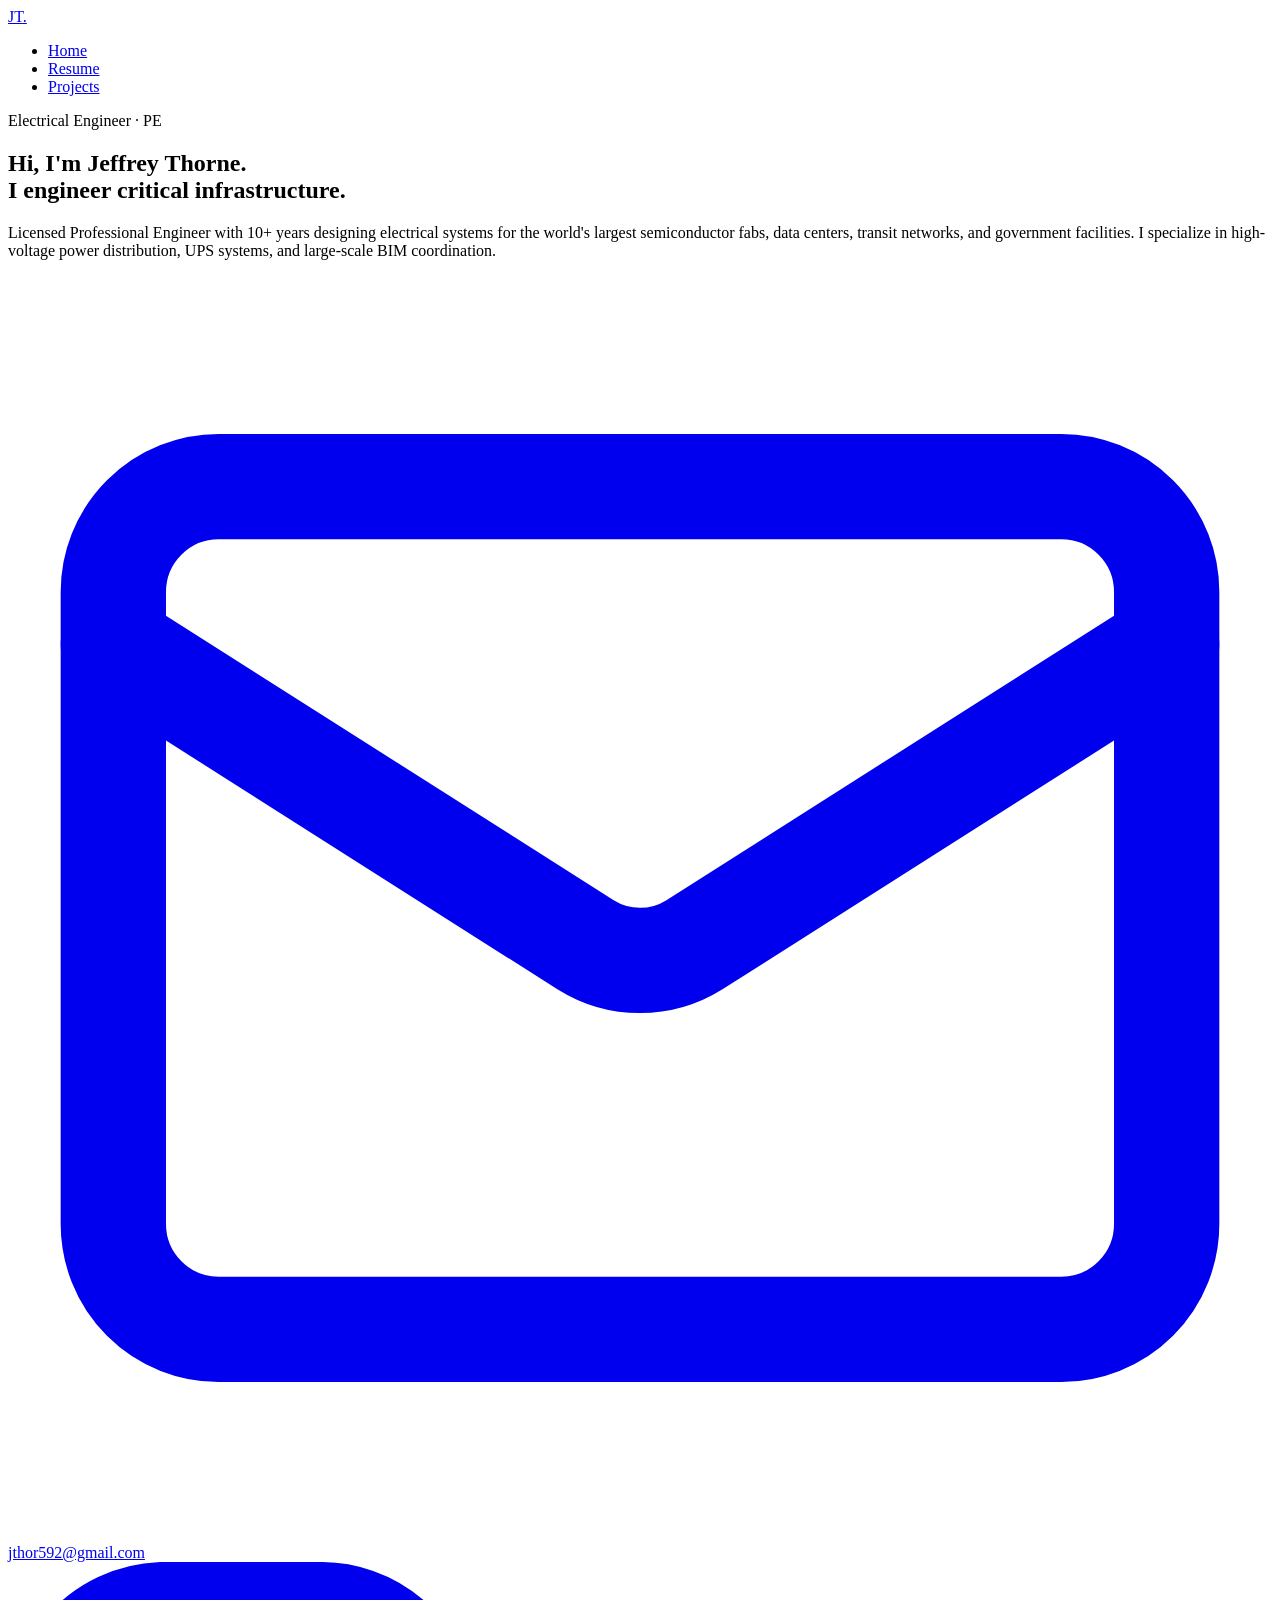
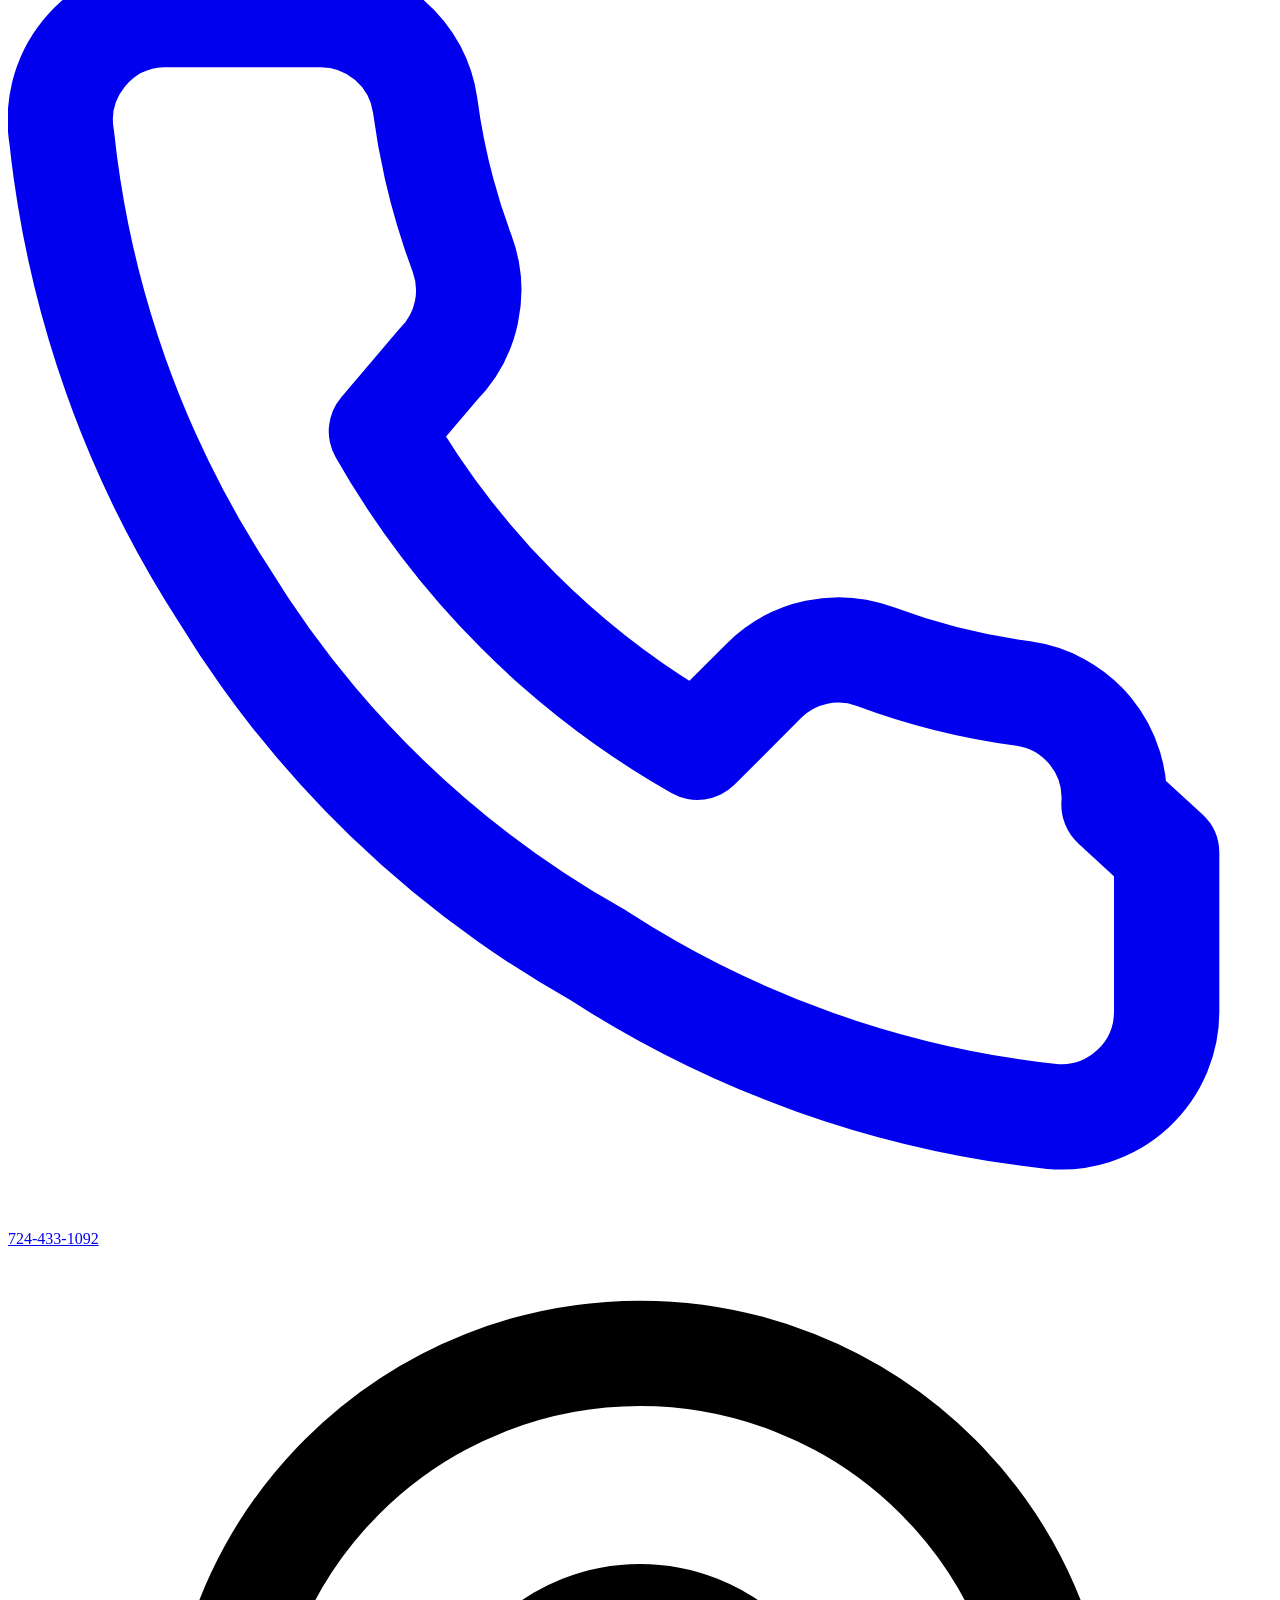
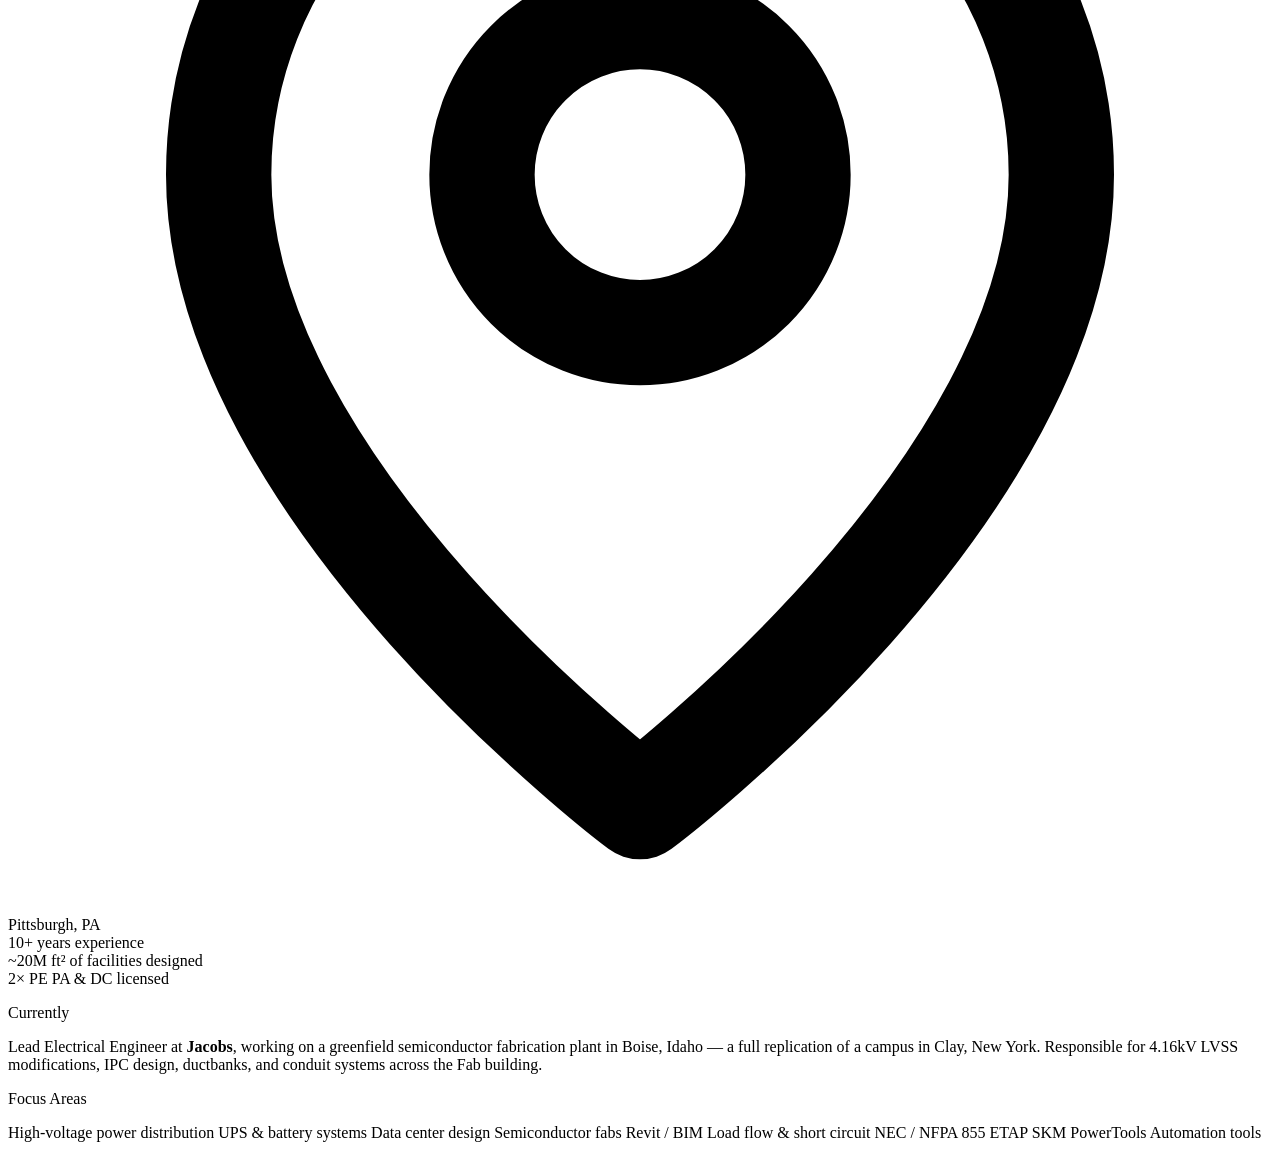
==== index.html @ e5b1ecc5 "Add files via upload" ====
<!DOCTYPE html>
<html lang="en">
<head>
  <meta charset="UTF-8" />
  <meta name="viewport" content="width=device-width, initial-scale=1.0" />
  <title>Jeffrey Thorne, PE</title>
  <meta name="description" content="Electrical engineer specializing in semiconductor fabrication plants, data centers, and large-scale power distribution." />
  <link rel="stylesheet" href="css/style.css" />
</head>
<body>


  <!-- ===================== NAV =====================
       To add a page: duplicate a <li>, update href and text.
       Add "active" class to the link that matches this page.
  ===================================================== -->
  <nav class="nav">
    <div class="nav__inner">
      <a href="index.html" class="nav__logo">JT<span>.</span></a>
      <ul class="nav__links">
        <li><a href="index.html" class="active">Home</a></li>
        <li><a href="resume.html">Resume</a></li>
        <li><a href="projects.html">Projects</a></li>
      </ul>
    </div>
  </nav>


  <!-- ===================== MAIN ===================== -->
  <main class="container">


    <!-- HERO -->
    <section class="hero section">

      <p class="hero__greeting">Electrical Engineer &middot; PE</p>

      <h1 class="hero__title">
        Hi, I'm <span class="accent">Jeffrey Thorne</span>.<br>
        I engineer critical infrastructure.
      </h1>

      <p class="hero__bio">
        Licensed Professional Engineer with 10+ years designing electrical systems
        for the world's largest semiconductor fabs, data centers, transit networks,
        and government facilities. I specialize in high-voltage power distribution,
        UPS systems, and large-scale BIM coordination.
      </p>

      <!-- Contact chips — add/remove chips as needed -->
      <div class="hero__contact">

        <a class="chip" href="mailto:jthor592@gmail.com">
          <!-- Email icon -->
          <svg class="chip__icon" viewBox="0 0 24 24" fill="none" stroke="currentColor" stroke-width="2" stroke-linecap="round" stroke-linejoin="round">
            <rect x="2" y="4" width="20" height="16" rx="2"/>
            <path d="m22 7-8.97 5.7a1.94 1.94 0 0 1-2.06 0L2 7"/>
          </svg>
          jthor592@gmail.com
        </a>

        <a class="chip" href="tel:7244331092">
          <!-- Phone icon -->
          <svg class="chip__icon" viewBox="0 0 24 24" fill="none" stroke="currentColor" stroke-width="2" stroke-linecap="round" stroke-linejoin="round">
            <path d="M22 16.92v3a2 2 0 0 1-2.18 2 19.79 19.79 0 0 1-8.63-3.07A19.5 19.5 0 0 1 4.09 12a19.79 19.79 0 0 1-3.07-8.67A2 2 0 0 1 2.92 1h3a2 2 0 0 1 2 1.72c.127.96.361 1.903.7 2.81a2 2 0 0 1-.45 2.11L7.09 8.91a16 16 0 0 0 6 6l1.27-1.27a2 2 0 0 1 2.11-.45c.907.339 1.85.573 2.81.7A2 2 0 0 1 21 16z"/>
          </svg>
          724-433-1092
        </a>

        <span class="chip">
          <!-- Location icon -->
          <svg class="chip__icon" viewBox="0 0 24 24" fill="none" stroke="currentColor" stroke-width="2" stroke-linecap="round" stroke-linejoin="round">
            <path d="M20 10c0 6-8 12-8 12s-8-6-8-12a8 8 0 0 1 16 0Z"/>
            <circle cx="12" cy="10" r="3"/>
          </svg>
          Pittsburgh, PA
        </span>

      </div>
    </section>


    <!-- STATS -->
    <!-- To add/remove a stat: duplicate or delete a .stat block.
         The grid auto-sizes to however many .stat items exist. -->
    <div class="stat-row">

      <div class="stat">
        <span class="stat__number">10+</span>
        <span class="stat__label">years experience</span>
      </div>

      <div class="stat">
        <span class="stat__number">~20M ft²</span>
        <span class="stat__label">of facilities designed</span>
      </div>

      <div class="stat">
        <span class="stat__number">2&times; PE</span>
        <span class="stat__label">PA &amp; DC licensed</span>
      </div>

    </div>


    <!-- CURRENTLY -->
    <section class="section">
      <p class="eyebrow">Currently</p>
      <p class="currently">
        Lead Electrical Engineer at <strong>Jacobs</strong>, working on a greenfield
        semiconductor fabrication plant in Boise, Idaho — a full replication of a campus
        in Clay, New York. Responsible for 4.16kV LVSS modifications, IPC design,
        ductbanks, and conduit systems across the Fab building.
      </p>
    </section>


    <!-- FOCUS AREAS -->
    <!-- To add a skill: duplicate a <span class="tag"> line. -->
    <section class="section">
      <p class="eyebrow">Focus Areas</p>

      <div class="tag-group">
        <span class="tag">High-voltage power distribution</span>
        <span class="tag">UPS &amp; battery systems</span>
        <span class="tag">Data center design</span>
        <span class="tag">Semiconductor fabs</span>
        <span class="tag">Revit / BIM</span>
        <span class="tag">Load flow &amp; short circuit</span>
        <span class="tag">NEC / NFPA 855</span>
        <span class="tag">ETAP</span>
        <span class="tag">SKM PowerTools</span>
        <span class="tag">Automation tools</span>
      </div>
    </section>


  </main>


</body>
</html>
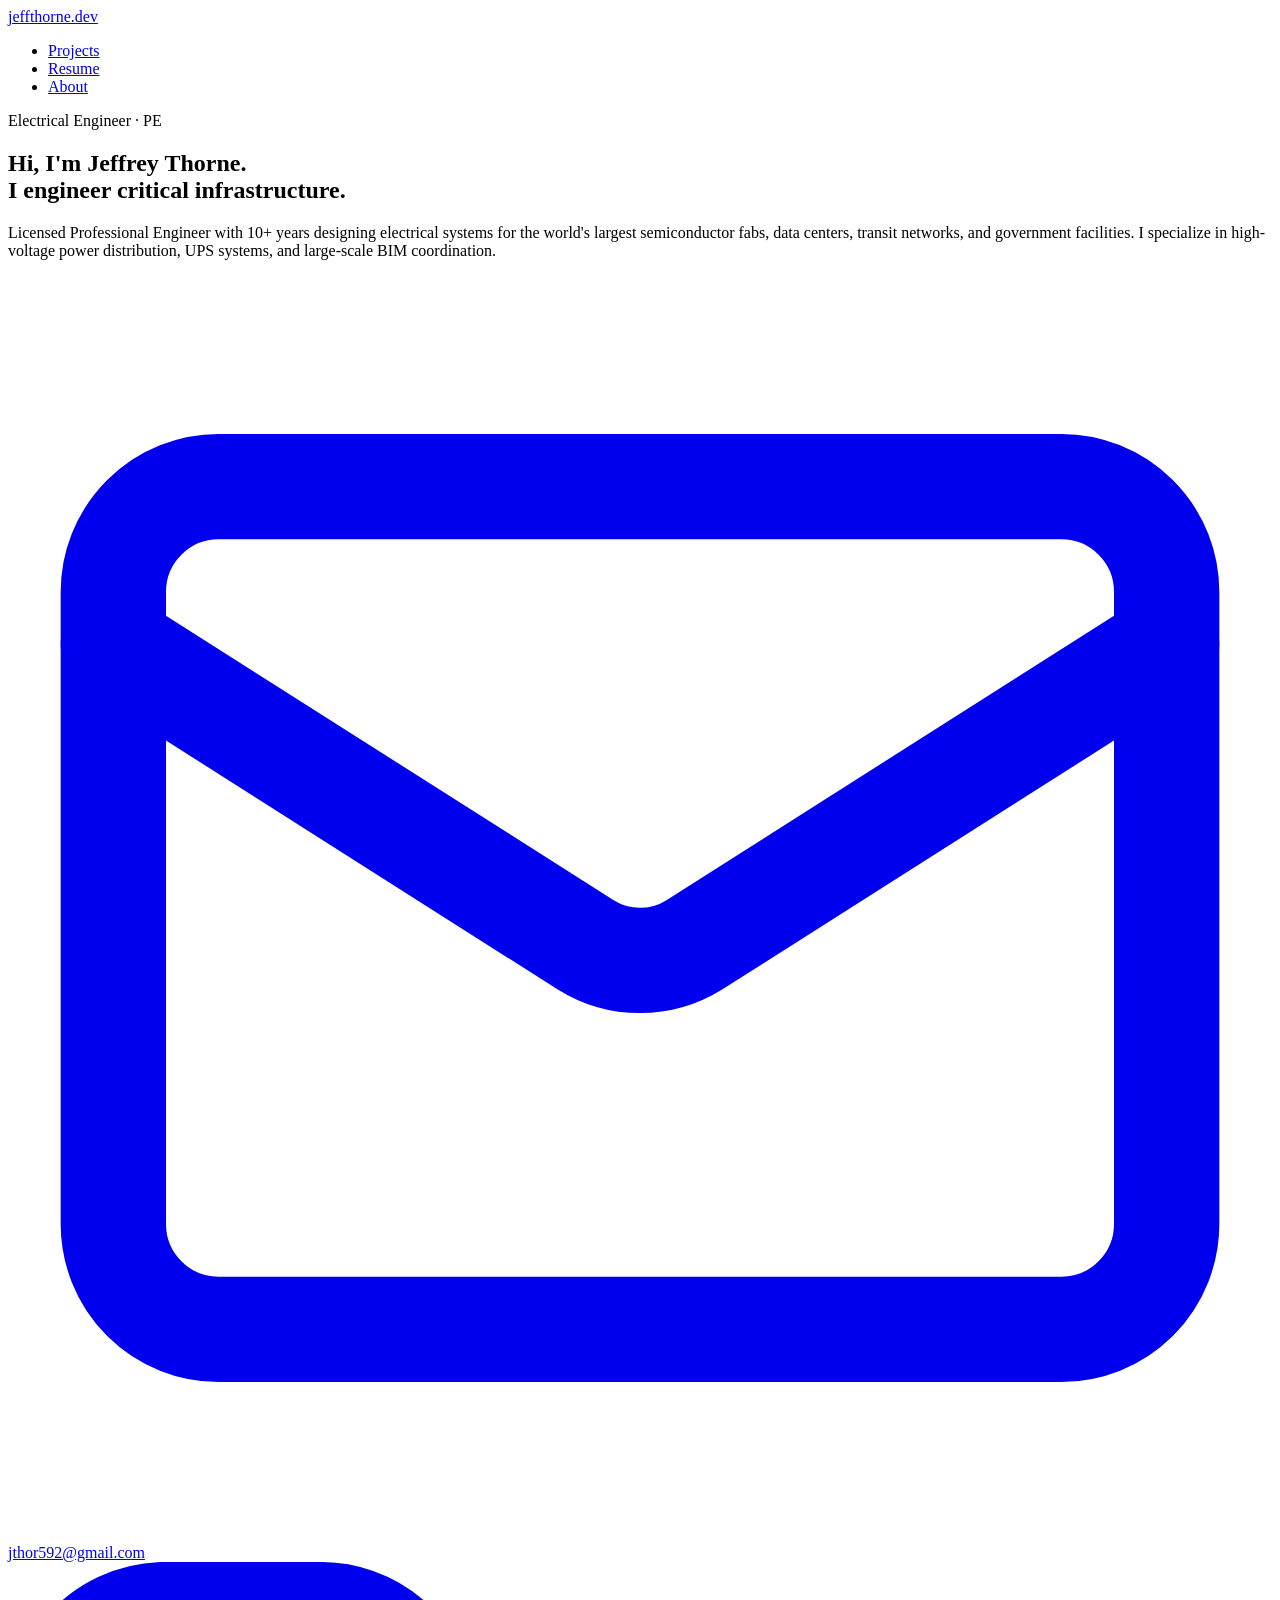
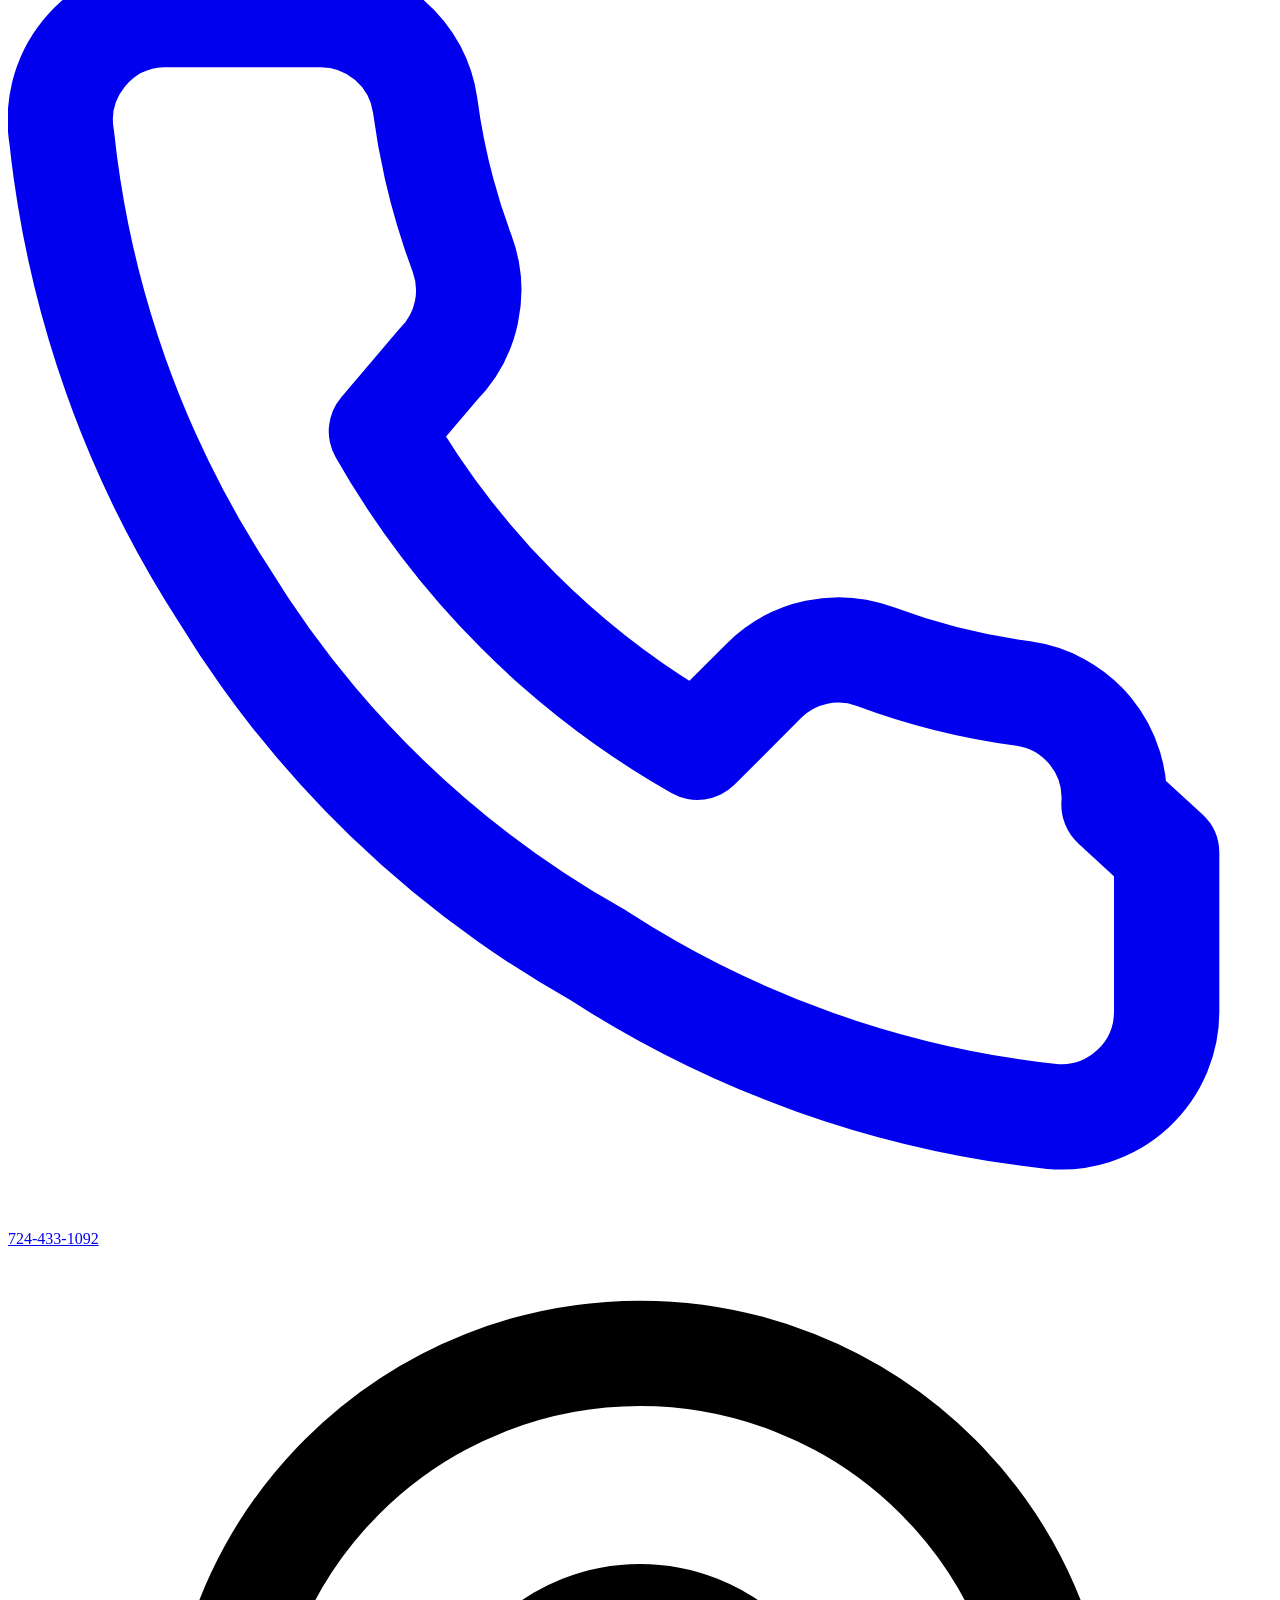
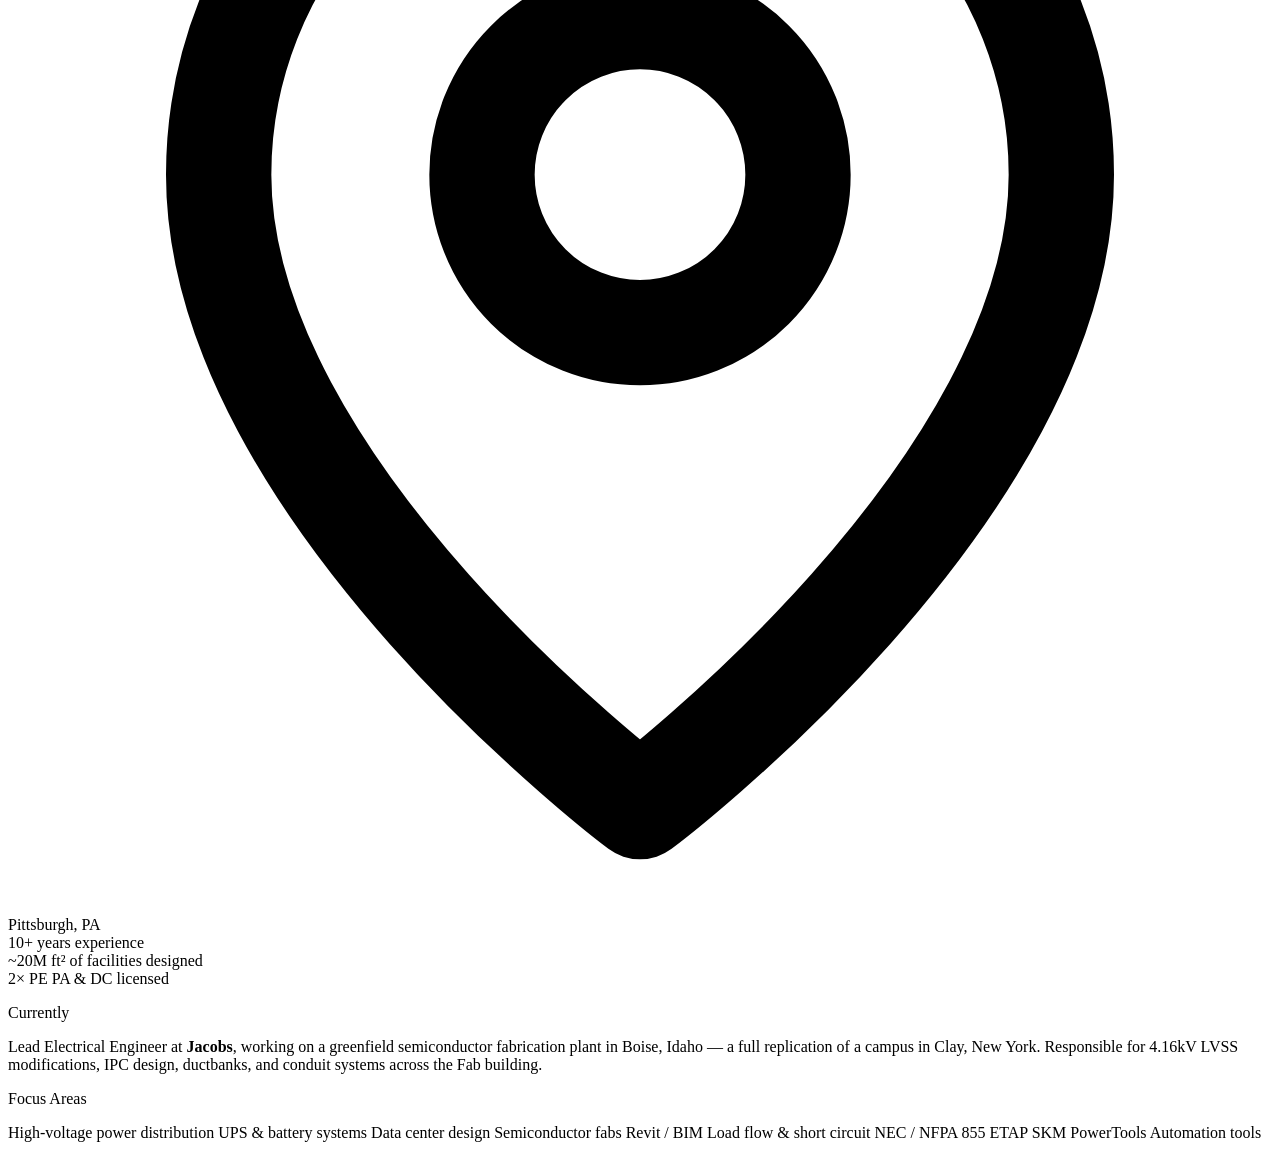
==== commit c5437e44: "Add files via upload" ====
--- a/index.html
+++ b/index.html
@@ -11,16 +11,18 @@
 
 
   <!-- ===================== NAV =====================
+       Left:  jeffthorne.dev links back to home.
+       Right: page links in order — Projects, Resume, About.
+       Add "active" class to the link matching this page.
        To add a page: duplicate a <li>, update href and text.
-       Add "active" class to the link that matches this page.
   ===================================================== -->
   <nav class="nav">
     <div class="nav__inner">
-      <a href="index.html" class="nav__logo">JT<span>.</span></a>
+      <a href="index.html" class="nav__brand">jeffthorne.dev</a>
       <ul class="nav__links">
-        <li><a href="index.html" class="active">Home</a></li>
+        <li><a href="projects.html">Projects</a></li>
         <li><a href="resume.html">Resume</a></li>
-        <li><a href="projects.html">Projects</a></li>
+        <li><a href="about.html">About</a></li>
       </ul>
     </div>
   </nav>
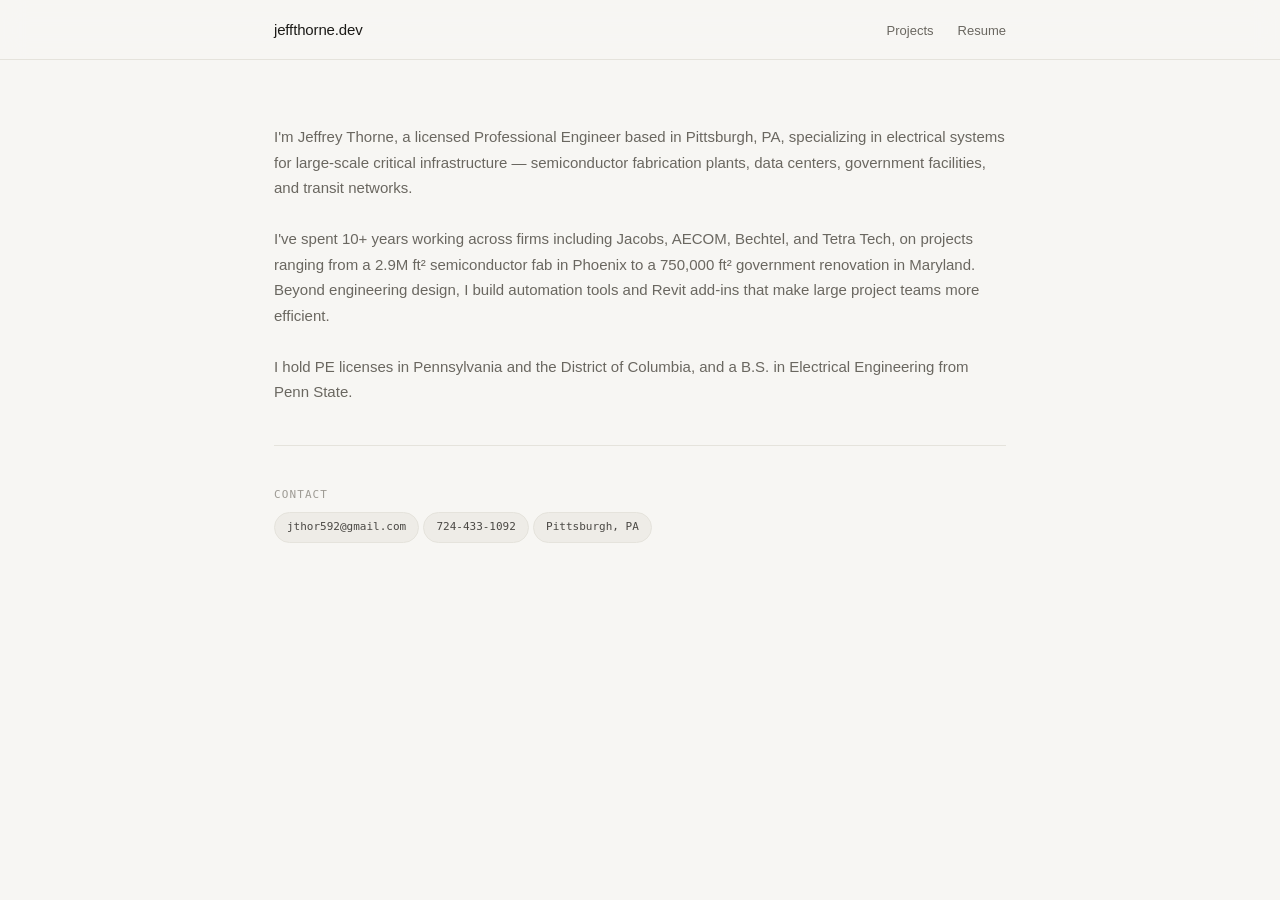
==== commit 3c2c2ceb: "Add files via upload" ====
--- a/index.html
+++ b/index.html
@@ -4,16 +4,15 @@
   <meta charset="UTF-8" />
   <meta name="viewport" content="width=device-width, initial-scale=1.0" />
   <title>Jeffrey Thorne, PE</title>
-  <meta name="description" content="Electrical engineer specializing in semiconductor fabrication plants, data centers, and large-scale power distribution." />
+  <meta name="description" content="Licensed Professional Engineer based in Pittsburgh, PA, specializing in electrical systems for large-scale critical infrastructure." />
   <link rel="stylesheet" href="css/style.css" />
 </head>
 <body>
 
 
   <!-- ===================== NAV =====================
-       Left:  jeffthorne.dev links back to home.
-       Right: page links in order — Projects, Resume, About.
-       Add "active" class to the link matching this page.
+       jeffthorne.dev on the left links back to this page.
+       Right: Projects, Resume. No "About" — this page IS the about.
        To add a page: duplicate a <li>, update href and text.
   ===================================================== -->
   <nav class="nav">
@@ -22,7 +21,6 @@
       <ul class="nav__links">
         <li><a href="projects.html">Projects</a></li>
         <li><a href="resume.html">Resume</a></li>
-        <li><a href="about.html">About</a></li>
       </ul>
     </div>
   </nav>
@@ -32,107 +30,42 @@
   <main class="container">
 
 
-    <!-- HERO -->
-    <section class="hero section">
-
-      <p class="hero__greeting">Electrical Engineer &middot; PE</p>
-
-      <h1 class="hero__title">
-        Hi, I'm <span class="accent">Jeffrey Thorne</span>.<br>
-        I engineer critical infrastructure.
-      </h1>
-
-      <p class="hero__bio">
-        Licensed Professional Engineer with 10+ years designing electrical systems
-        for the world's largest semiconductor fabs, data centers, transit networks,
-        and government facilities. I specialize in high-voltage power distribution,
-        UPS systems, and large-scale BIM coordination.
+    <!-- INTRO -->
+    <!-- "Jeffrey Thorne" renders in accent blue via the .accent span -->
+    <section class="section">
+      <p class="currently">
+        I'm <span class="accent">Jeffrey Thorne</span>, a licensed Professional Engineer
+        based in Pittsburgh, PA, specializing in electrical systems for large-scale critical
+        infrastructure — semiconductor fabrication plants, data centers, government facilities,
+        and transit networks.
       </p>
 
-      <!-- Contact chips — add/remove chips as needed -->
-      <div class="hero__contact">
+      <br />
 
-        <a class="chip" href="mailto:jthor592@gmail.com">
-          <!-- Email icon -->
-          <svg class="chip__icon" viewBox="0 0 24 24" fill="none" stroke="currentColor" stroke-width="2" stroke-linecap="round" stroke-linejoin="round">
-            <rect x="2" y="4" width="20" height="16" rx="2"/>
-            <path d="m22 7-8.97 5.7a1.94 1.94 0 0 1-2.06 0L2 7"/>
-          </svg>
-          jthor592@gmail.com
-        </a>
+      <p class="currently">
+        I've spent 10+ years working across firms including Jacobs, AECOM, Bechtel, and Tetra Tech,
+        on projects ranging from a 2.9M ft² semiconductor fab in Phoenix to a 750,000 ft²
+        government renovation in Maryland. Beyond engineering design, I build automation tools
+        and Revit add-ins that make large project teams more efficient.
+      </p>
 
-        <a class="chip" href="tel:7244331092">
-          <!-- Phone icon -->
-          <svg class="chip__icon" viewBox="0 0 24 24" fill="none" stroke="currentColor" stroke-width="2" stroke-linecap="round" stroke-linejoin="round">
-            <path d="M22 16.92v3a2 2 0 0 1-2.18 2 19.79 19.79 0 0 1-8.63-3.07A19.5 19.5 0 0 1 4.09 12a19.79 19.79 0 0 1-3.07-8.67A2 2 0 0 1 2.92 1h3a2 2 0 0 1 2 1.72c.127.96.361 1.903.7 2.81a2 2 0 0 1-.45 2.11L7.09 8.91a16 16 0 0 0 6 6l1.27-1.27a2 2 0 0 1 2.11-.45c.907.339 1.85.573 2.81.7A2 2 0 0 1 21 16z"/>
-          </svg>
-          724-433-1092
-        </a>
+      <br />
 
-        <span class="chip">
-          <!-- Location icon -->
-          <svg class="chip__icon" viewBox="0 0 24 24" fill="none" stroke="currentColor" stroke-width="2" stroke-linecap="round" stroke-linejoin="round">
-            <path d="M20 10c0 6-8 12-8 12s-8-6-8-12a8 8 0 0 1 16 0Z"/>
-            <circle cx="12" cy="10" r="3"/>
-          </svg>
-          Pittsburgh, PA
-        </span>
-
-      </div>
-    </section>
-
-
-    <!-- STATS -->
-    <!-- To add/remove a stat: duplicate or delete a .stat block.
-         The grid auto-sizes to however many .stat items exist. -->
-    <div class="stat-row">
-
-      <div class="stat">
-        <span class="stat__number">10+</span>
-        <span class="stat__label">years experience</span>
-      </div>
-
-      <div class="stat">
-        <span class="stat__number">~20M ft²</span>
-        <span class="stat__label">of facilities designed</span>
-      </div>
-
-      <div class="stat">
-        <span class="stat__number">2&times; PE</span>
-        <span class="stat__label">PA &amp; DC licensed</span>
-      </div>
-
-    </div>
-
-
-    <!-- CURRENTLY -->
-    <section class="section">
-      <p class="eyebrow">Currently</p>
       <p class="currently">
-        Lead Electrical Engineer at <strong>Jacobs</strong>, working on a greenfield
-        semiconductor fabrication plant in Boise, Idaho — a full replication of a campus
-        in Clay, New York. Responsible for 4.16kV LVSS modifications, IPC design,
-        ductbanks, and conduit systems across the Fab building.
+        I hold PE licenses in Pennsylvania and the District of Columbia, and a B.S. in Electrical
+        Engineering from Penn State.
       </p>
     </section>
 
 
-    <!-- FOCUS AREAS -->
-    <!-- To add a skill: duplicate a <span class="tag"> line. -->
+    <!-- CONTACT -->
+    <!-- To add/remove a chip: duplicate or delete a line -->
     <section class="section">
-      <p class="eyebrow">Focus Areas</p>
-
-      <div class="tag-group">
-        <span class="tag">High-voltage power distribution</span>
-        <span class="tag">UPS &amp; battery systems</span>
-        <span class="tag">Data center design</span>
-        <span class="tag">Semiconductor fabs</span>
-        <span class="tag">Revit / BIM</span>
-        <span class="tag">Load flow &amp; short circuit</span>
-        <span class="tag">NEC / NFPA 855</span>
-        <span class="tag">ETAP</span>
-        <span class="tag">SKM PowerTools</span>
-        <span class="tag">Automation tools</span>
+      <p class="eyebrow">Contact</p>
+      <div class="chip-group">
+        <a class="chip" href="mailto:jthor592@gmail.com">jthor592@gmail.com</a>
+        <a class="chip" href="tel:7244331092">724-433-1092</a>
+        <span class="chip">Pittsburgh, PA</span>
       </div>
     </section>
 
--- a/css/style.css
+++ b/css/style.css
@@ -0,0 +1,635 @@
+/* ============================================================
+   JEFFREY THORNE — Personal Site Stylesheet
+   Last updated: 2026
+   
+   TABLE OF CONTENTS
+   1. Fonts & Reset
+   2. Design Tokens (colors, spacing, type scale)
+   3. Base Elements
+   4. Navigation
+   5. Page Layout & Container
+   6. Typography Utilities
+   7. Components — Tags & Chips
+   8. Components — Cards
+   9. Components — Timeline (Resume)
+   10. Components — Credentials
+   11. Page — Home
+   12. Page — Resume
+   13. Page — Projects
+   14. Responsive (mobile)
+   ============================================================ */
+
+
+/* ============================================================
+   1. FONTS & RESET
+   ============================================================ */
+
+@import url('https://fonts.googleapis.com/css2?family=Inter:wght@400;500;600&family=DM+Mono:wght@400;500&display=swap');
+
+*,
+*::before,
+*::after {
+  box-sizing: border-box;
+  margin: 0;
+  padding: 0;
+}
+
+html {
+  scroll-behavior: smooth;
+}
+
+
+/* ============================================================
+   2. DESIGN TOKENS
+   Change these to restyle the whole site.
+   ============================================================ */
+
+:root {
+  /* Colors */
+  --color-bg:           #f7f6f3;
+  --color-surface:      #ffffff;
+  --color-border:       #e5e3dc;
+  --color-border-strong:#c9c6bc;
+  --color-text:         #1c1b18;
+  --color-muted:        #6a6760;
+  --color-hint:         #9e9b94;
+  --color-accent:       #1a4f7a;
+  --color-accent-hover: #2d6da3;
+  --color-tag-bg:       #eeece7;
+  --color-tag-text:     #4a4844;
+
+  /* Typography */
+  --font-sans:  'Inter', sans-serif;
+  --font-mono:  'DM Mono', monospace;
+
+  /* Type scale */
+  --text-xs:   11px;
+  --text-sm:   13px;
+  --text-base: 15px;
+  --text-md:   17px;
+  --text-lg:   22px;
+  --text-xl:   28px;
+  --text-2xl:  36px;
+
+  /* Spacing */
+  --space-xs:  0.5rem;
+  --space-sm:  1rem;
+  --space-md:  1.5rem;
+  --space-lg:  2.5rem;
+  --space-xl:  4rem;
+
+  /* Layout */
+  --nav-height: 60px;
+  --max-width:  780px;
+  --radius-sm:  6px;
+  --radius-md:  10px;
+}
+
+
+/* ============================================================
+   3. BASE ELEMENTS
+   ============================================================ */
+
+body {
+  font-family:              var(--font-sans);
+  font-size:                var(--text-base);
+  line-height:              1.7;
+  color:                    var(--color-text);
+  background:               var(--color-bg);
+  -webkit-font-smoothing:   antialiased;
+}
+
+a {
+  color:           var(--color-accent);
+  text-decoration: none;
+}
+
+a:hover {
+  text-decoration: underline;
+}
+
+ul {
+  list-style: none;
+}
+
+hr {
+  border:     none;
+  border-top: 1px solid var(--color-border);
+  margin:     var(--space-lg) 0;
+}
+
+
+/* ============================================================
+   4. NAVIGATION
+   Sticky top bar. Domain name left as plain text, links right.
+   Inspired by mashcreative.co.uk — no pills, no backgrounds,
+   just clean type with an underline on the active page.
+   ============================================================ */
+
+.nav {
+  position:        sticky;
+  top:             0;
+  z-index:         100;
+  height:          var(--nav-height);
+  background:      rgba(247, 246, 243, 0.92);
+  backdrop-filter: blur(12px);
+  border-bottom:   1px solid var(--color-border);
+}
+
+.nav__inner {
+  display:         flex;
+  align-items:     center;
+  justify-content: space-between;
+  max-width:       var(--max-width);
+  height:          100%;
+  margin:          0 auto;
+  padding:         0 var(--space-md);
+}
+
+/* Left side — full domain name as plain text */
+.nav__brand {
+  font-family:     var(--font-sans);
+  font-size:       var(--text-base);
+  font-weight:     500;
+  color:           var(--color-text);
+  text-decoration: none;
+  letter-spacing:  -0.01em;
+}
+
+.nav__brand:hover {
+  text-decoration: none;
+  color:           var(--color-text);
+}
+
+/* Right side — horizontal list of page links */
+.nav__links {
+  display:     flex;
+  flex-direction: row;
+  align-items: center;
+  gap:         var(--space-md);
+  list-style:  none;
+}
+
+.nav__links a {
+  font-family:     var(--font-sans);
+  font-size:       var(--text-sm);
+  font-weight:     400;
+  color:           var(--color-muted);
+  text-decoration: none;
+  transition:      color 0.15s;
+  white-space:     nowrap;
+}
+
+.nav__links a:hover {
+  color:           var(--color-text);
+  text-decoration: none;
+}
+
+/* Active page link gets a subtle underline, no background */
+.nav__links a.active {
+  color:                   var(--color-text);
+  text-decoration:         underline;
+  text-underline-offset:   4px;
+  text-decoration-thickness: 1px;
+}
+
+
+/* ============================================================
+   5. PAGE LAYOUT & CONTAINER
+   ============================================================ */
+
+.container {
+  max-width: var(--max-width);
+  margin:    0 auto;
+  padding:   var(--space-xl) var(--space-md) 6rem;
+}
+
+/* Section spacing within a page */
+.section {
+  margin-bottom: var(--space-lg);
+}
+
+.section + .section {
+  padding-top: var(--space-lg);
+  border-top:  1px solid var(--color-border);
+}
+
+
+/* ============================================================
+   6. TYPOGRAPHY UTILITIES
+   Reusable text styles used across all pages.
+   ============================================================ */
+
+/* Small uppercase label above headings */
+.eyebrow {
+  font-family:     var(--font-mono);
+  font-size:       var(--text-xs);
+  font-weight:     500;
+  color:           var(--color-hint);
+  letter-spacing:  0.1em;
+  text-transform:  uppercase;
+  margin-bottom:   0.5rem;
+}
+
+/* Main page title */
+.page-title {
+  font-size:      var(--text-xl);
+  font-weight:    600;
+  letter-spacing: -0.02em;
+  line-height:    1.25;
+  color:          var(--color-text);
+  margin-bottom:  0.75rem;
+}
+
+/* Subtitle under a page title */
+.page-subtitle {
+  font-size:  var(--text-base);
+  color:      var(--color-muted);
+  max-width:  520px;
+  line-height: 1.6;
+}
+
+/* Muted mono label — used for dates, locations, etc. */
+.mono-label {
+  font-family:    var(--font-mono);
+  font-size:      var(--text-xs);
+  color:          var(--color-hint);
+  letter-spacing: 0.04em;
+}
+
+
+/* ============================================================
+   7. COMPONENTS — TAGS & CHIPS
+   Small inline labels for skills, tools, codes, etc.
+   ============================================================ */
+
+.tag {
+  display:        inline-block;
+  font-family:    var(--font-mono);
+  font-size:      var(--text-xs);
+  color:          var(--color-tag-text);
+  background:     var(--color-tag-bg);
+  border:         1px solid var(--color-border);
+  padding:        3px 8px;
+  border-radius:  4px;
+}
+
+.tag-group {
+  display:    flex;
+  flex-wrap:  wrap;
+  gap:        6px;
+  margin-top: 0.75rem;
+}
+
+/* Pill-shaped contact chip — used on home page */
+.chip {
+  display:         inline-flex;
+  align-items:     center;
+  gap:             6px;
+  font-family:     var(--font-mono);
+  font-size:       var(--text-xs);
+  color:           var(--color-tag-text);
+  background:      var(--color-tag-bg);
+  border:          1px solid var(--color-border);
+  padding:         5px 12px;
+  border-radius:   99px;
+  text-decoration: none;
+  transition:      border-color 0.15s, color 0.15s;
+}
+
+.chip:hover {
+  border-color:    var(--color-border-strong);
+  color:           var(--color-text);
+  text-decoration: none;
+}
+
+.chip__icon {
+  width:  13px;
+  height: 13px;
+  flex-shrink: 0;
+}
+
+
+/* ============================================================
+   8. COMPONENTS — CARDS
+   Used on the Projects page and stat row on Home.
+   ============================================================ */
+
+/* Stat row — three equal columns with dividers */
+.stat-row {
+  display:          grid;
+  grid-template-columns: repeat(3, 1fr);
+  background:       var(--color-border);
+  border:           1px solid var(--color-border);
+  border-radius:    var(--radius-md);
+  overflow:         hidden;
+  gap:              1px;
+  margin-bottom:    var(--space-lg);
+}
+
+.stat {
+  background:  var(--color-surface);
+  padding:     1.25rem 1.5rem;
+  text-align:  center;
+}
+
+.stat__number {
+  display:     block;
+  font-family: var(--font-mono);
+  font-size:   var(--text-lg);
+  font-weight: 500;
+  color:       var(--color-accent);
+}
+
+.stat__label {
+  display:   block;
+  font-size: var(--text-xs);
+  color:     var(--color-hint);
+  margin-top: 3px;
+}
+
+/* Project card */
+.card {
+  background:    var(--color-surface);
+  border:        1px solid var(--color-border);
+  border-radius: var(--radius-md);
+  padding:       1.25rem 1.5rem;
+  transition:    border-color 0.2s;
+}
+
+.card:hover {
+  border-color: var(--color-border-strong);
+}
+
+.card__title {
+  font-size:     var(--text-base);
+  font-weight:   600;
+  color:         var(--color-text);
+  margin-bottom: 0.4rem;
+}
+
+.card__body {
+  font-size:   var(--text-sm);
+  color:       var(--color-muted);
+  line-height: 1.65;
+}
+
+.card-grid {
+  display: grid;
+  gap:     var(--space-sm);
+}
+
+
+/* ============================================================
+   9. COMPONENTS — TIMELINE (Resume experience entries)
+   Each .job contains one or more .role blocks.
+   ============================================================ */
+
+.job {
+  margin-bottom: var(--space-lg);
+}
+
+/* Company header row */
+.job__header {
+  display:       flex;
+  align-items:   baseline;
+  gap:           0.5rem;
+  margin-bottom: var(--space-sm);
+  flex-wrap:     wrap;
+}
+
+.job__company {
+  font-family: var(--font-mono);
+  font-size:   var(--text-sm);
+  font-weight: 500;
+  color:       var(--color-muted);
+}
+
+.job__location {
+  font-family: var(--font-mono);
+  font-size:   var(--text-xs);
+  color:       var(--color-hint);
+}
+
+.job__dates {
+  font-family: var(--font-mono);
+  font-size:   var(--text-xs);
+  color:       var(--color-hint);
+  margin-left: auto;
+}
+
+/* Individual role within a job */
+.role {
+  position:      relative;
+  padding-left:  1.25rem;
+  border-left:   2px solid var(--color-border);
+  margin-bottom: var(--space-md);
+}
+
+/* Dot on the timeline line */
+.role::before {
+  content:       '';
+  position:      absolute;
+  left:          -5px;
+  top:           9px;
+  width:         8px;
+  height:        8px;
+  border-radius: 50%;
+  background:    var(--color-surface);
+  border:        2px solid var(--color-border-strong);
+}
+
+.role__title {
+  font-size:     var(--text-base);
+  font-weight:   600;
+  color:         var(--color-text);
+  margin-bottom: 2px;
+}
+
+.role__dates {
+  font-family:    var(--font-mono);
+  font-size:      var(--text-xs);
+  color:          var(--color-hint);
+  letter-spacing: 0.04em;
+  margin-bottom:  0.6rem;
+}
+
+.role__bullets {
+  font-size:   var(--text-sm);
+  color:       var(--color-muted);
+  line-height: 1.65;
+}
+
+/* Custom bullet style */
+.role__bullets li {
+  position:      relative;
+  padding-left:  1rem;
+  margin-bottom: 0.3rem;
+}
+
+.role__bullets li::before {
+  content:   '—';
+  position:  absolute;
+  left:      0;
+  color:     var(--color-hint);
+  font-size: var(--text-xs);
+}
+
+
+/* ============================================================
+   10. COMPONENTS — CREDENTIALS
+   Used for education and license entries on Resume page.
+   ============================================================ */
+
+.credentials {
+  border-top: 1px solid var(--color-border);
+}
+
+.credential {
+  display:         flex;
+  justify-content: space-between;
+  align-items:     baseline;
+  gap:             1rem;
+  padding:         0.85rem 0;
+  border-bottom:   1px solid var(--color-border);
+}
+
+.credential__main {
+  font-size:   var(--text-sm);
+  font-weight: 500;
+  color:       var(--color-text);
+}
+
+.credential__sub {
+  font-size:  var(--text-sm);
+  color:      var(--color-muted);
+  margin-top: 2px;
+}
+
+.credential__date {
+  font-family: var(--font-mono);
+  font-size:   var(--text-xs);
+  color:       var(--color-hint);
+  white-space: nowrap;
+  flex-shrink: 0;
+}
+
+
+/* ============================================================
+   11. PAGE — HOME
+   Unique layout elements specific to index.html
+   ============================================================ */
+
+.hero {
+  margin-bottom: var(--space-lg);
+}
+
+.hero__greeting {
+  font-family:     var(--font-mono);
+  font-size:       var(--text-xs);
+  color:           var(--color-hint);
+  letter-spacing:  0.1em;
+  text-transform:  uppercase;
+  margin-bottom:   1.25rem;
+}
+
+.hero__title {
+  font-size:      var(--text-2xl);
+  font-weight:    600;
+  letter-spacing: -0.025em;
+  line-height:    1.2;
+  color:          var(--color-text);
+  margin-bottom:  1.25rem;
+}
+
+.hero__title .accent {
+  color: var(--color-accent);
+}
+
+.hero__bio {
+  font-size:     var(--text-md);
+  color:         var(--color-muted);
+  max-width:     540px;
+  line-height:   1.7;
+  margin-bottom: 1.75rem;
+}
+
+.hero__contact {
+  display:   flex;
+  flex-wrap: wrap;
+  gap:       var(--space-xs);
+}
+
+/* "Currently" blurb on home page */
+.currently {
+  font-size:   var(--text-base);
+  color:       var(--color-muted);
+  line-height: 1.7;
+}
+
+.currently strong {
+  color:       var(--color-text);
+  font-weight: 500;
+}
+
+/* Focus area tags block */
+.focus-label {
+  font-size:     var(--text-sm);
+  color:         var(--color-muted);
+  margin-bottom: 0.75rem;
+}
+
+
+/* ============================================================
+   12. PAGE — RESUME
+   Any resume-specific overrides go here.
+   (Most styles come from the Timeline and Credentials components.)
+   ============================================================ */
+
+/* Page header on resume.html */
+.resume-header {
+  margin-bottom: var(--space-lg);
+}
+
+
+/* ============================================================
+   13. PAGE — PROJECTS
+   Any projects-specific overrides go here.
+   ============================================================ */
+
+/* Page header on projects.html */
+.projects-header {
+  margin-bottom: var(--space-lg);
+}
+
+
+/* ============================================================
+   14. RESPONSIVE — MOBILE
+   Overrides for screens narrower than 600px.
+   ============================================================ */
+
+@media (max-width: 600px) {
+
+  .hero__title {
+    font-size: 26px;
+  }
+
+  .stat-row {
+    grid-template-columns: 1fr;
+  }
+
+  .stat {
+    text-align: left;
+  }
+
+  .credential {
+    flex-direction: column;
+    gap:            0.2rem;
+  }
+
+  .job__dates {
+    margin-left: 0;
+    width:       100%;
+  }
+
+}
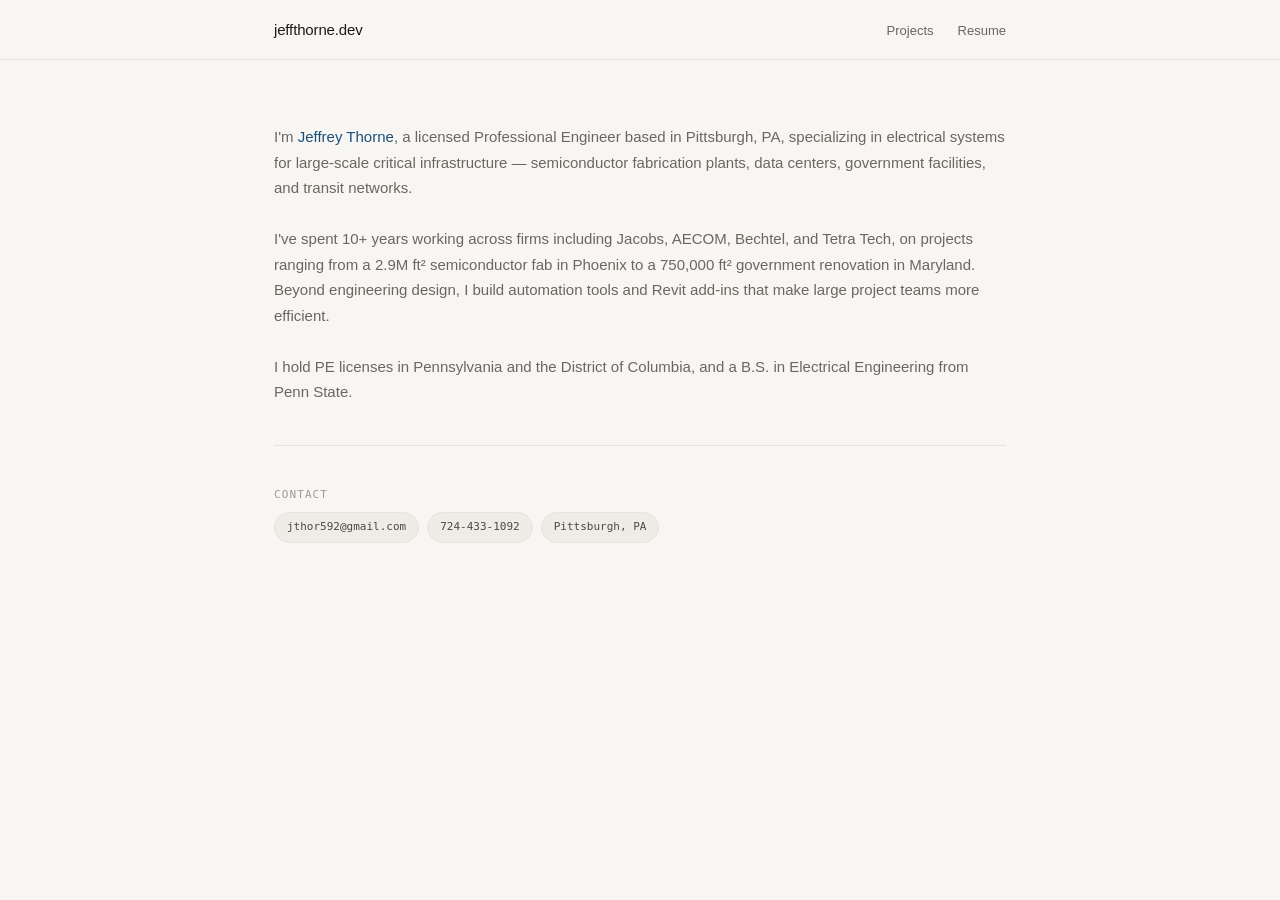
==== commit f2b21124: "Install Vercel Web Analytics Integration Vercel Web Analytics Installation Report ==================" ====
--- a/index.html
+++ b/index.html
@@ -6,6 +6,7 @@
   <title>Jeffrey Thorne, PE</title>
   <meta name="description" content="Licensed Professional Engineer based in Pittsburgh, PA, specializing in electrical systems for large-scale critical infrastructure." />
   <link rel="stylesheet" href="css/style.css" />
+  <script defer src="https://cdn.vercel-insights.com/v1/script.js"></script>
 </head>
 <body>
 
--- a/css/style.css
+++ b/css/style.css
@@ -46,21 +46,20 @@
 
 :root {
   /* Colors */
-  --color-bg:           #f7f6f3;
-  --color-surface:      #ffffff;
-  --color-border:       #e5e3dc;
-  --color-border-strong:#c9c6bc;
-  --color-text:         #1c1b18;
-  --color-muted:        #6a6760;
-  --color-hint:         #9e9b94;
-  --color-accent:       #1a4f7a;
-  --color-accent-hover: #2d6da3;
-  --color-tag-bg:       #eeece7;
-  --color-tag-text:     #4a4844;
+  --color-bg:            #f7f6f3;
+  --color-surface:       #ffffff;
+  --color-border:        #e5e3dc;
+  --color-border-strong: #c9c6bc;
+  --color-text:          #1c1b18;
+  --color-muted:         #6a6760;
+  --color-hint:          #9e9b94;
+  --color-accent:        #1a4f7a;
+  --color-tag-bg:        #eeece7;
+  --color-tag-text:      #4a4844;
 
   /* Typography */
-  --font-sans:  'Inter', sans-serif;
-  --font-mono:  'DM Mono', monospace;
+  --font-sans: 'Inter', sans-serif;
+  --font-mono: 'DM Mono', monospace;
 
   /* Type scale */
   --text-xs:   11px;
@@ -72,11 +71,11 @@
   --text-2xl:  36px;
 
   /* Spacing */
-  --space-xs:  0.5rem;
-  --space-sm:  1rem;
-  --space-md:  1.5rem;
-  --space-lg:  2.5rem;
-  --space-xl:  4rem;
+  --space-xs: 0.5rem;
+  --space-sm: 1rem;
+  --space-md: 1.5rem;
+  --space-lg: 2.5rem;
+  --space-xl: 4rem;
 
   /* Layout */
   --nav-height: 60px;
@@ -91,12 +90,12 @@
    ============================================================ */
 
 body {
-  font-family:              var(--font-sans);
-  font-size:                var(--text-base);
-  line-height:              1.7;
-  color:                    var(--color-text);
-  background:               var(--color-bg);
-  -webkit-font-smoothing:   antialiased;
+  font-family:            var(--font-sans);
+  font-size:              var(--text-base);
+  line-height:            1.7;
+  color:                  var(--color-text);
+  background:             var(--color-bg);
+  -webkit-font-smoothing: antialiased;
 }
 
 a {
@@ -110,6 +109,8 @@
 
 ul {
   list-style: none;
+  padding:    0;
+  margin:     0;
 }
 
 hr {
@@ -121,9 +122,9 @@
 
 /* ============================================================
    4. NAVIGATION
-   Sticky top bar. Domain name left as plain text, links right.
-   Inspired by mashcreative.co.uk — no pills, no backgrounds,
-   just clean type with an underline on the active page.
+   Domain name on the left, page links on the right.
+   Links sit in a flex row — li display:inline prevents any
+   browser default block stacking.
    ============================================================ */
 
 .nav {
@@ -138,6 +139,7 @@
 
 .nav__inner {
   display:         flex;
+  flex-direction:  row;
   align-items:     center;
   justify-content: space-between;
   max-width:       var(--max-width);
@@ -146,7 +148,7 @@
   padding:         0 var(--space-md);
 }
 
-/* Left side — full domain name as plain text */
+/* Left — full domain name as plain text */
 .nav__brand {
   font-family:     var(--font-sans);
   font-size:       var(--text-base);
@@ -154,30 +156,38 @@
   color:           var(--color-text);
   text-decoration: none;
   letter-spacing:  -0.01em;
+  flex-shrink:     0;
 }
 
 .nav__brand:hover {
+  color:           var(--color-text);
   text-decoration: none;
-  color:           var(--color-text);
-}
-
-/* Right side — horizontal list of page links */
+}
+
+/* Right — horizontal link list */
 .nav__links {
-  display:     flex;
+  display:        flex;
   flex-direction: row;
-  align-items: center;
-  gap:         var(--space-md);
-  list-style:  none;
+  align-items:    center;
+  gap:            var(--space-md);
+  list-style:     none;
+  padding:        0;
+  margin:         0;
+}
+
+.nav__links li {
+  display: inline;
 }
 
 .nav__links a {
+  display:         inline;
   font-family:     var(--font-sans);
   font-size:       var(--text-sm);
   font-weight:     400;
   color:           var(--color-muted);
   text-decoration: none;
+  white-space:     nowrap;
   transition:      color 0.15s;
-  white-space:     nowrap;
 }
 
 .nav__links a:hover {
@@ -185,11 +195,11 @@
   text-decoration: none;
 }
 
-/* Active page link gets a subtle underline, no background */
+/* Active page — underline only, no background */
 .nav__links a.active {
-  color:                   var(--color-text);
-  text-decoration:         underline;
-  text-underline-offset:   4px;
+  color:                     var(--color-text);
+  text-decoration:           underline;
+  text-underline-offset:     4px;
   text-decoration-thickness: 1px;
 }
 
@@ -204,7 +214,6 @@
   padding:   var(--space-xl) var(--space-md) 6rem;
 }
 
-/* Section spacing within a page */
 .section {
   margin-bottom: var(--space-lg);
 }
@@ -217,18 +226,17 @@
 
 /* ============================================================
    6. TYPOGRAPHY UTILITIES
-   Reusable text styles used across all pages.
    ============================================================ */
 
 /* Small uppercase label above headings */
 .eyebrow {
-  font-family:     var(--font-mono);
-  font-size:       var(--text-xs);
-  font-weight:     500;
-  color:           var(--color-hint);
-  letter-spacing:  0.1em;
-  text-transform:  uppercase;
-  margin-bottom:   0.5rem;
+  font-family:    var(--font-mono);
+  font-size:      var(--text-xs);
+  font-weight:    500;
+  color:          var(--color-hint);
+  letter-spacing: 0.1em;
+  text-transform: uppercase;
+  margin-bottom:  0.5rem;
 }
 
 /* Main page title */
@@ -243,13 +251,13 @@
 
 /* Subtitle under a page title */
 .page-subtitle {
-  font-size:  var(--text-base);
-  color:      var(--color-muted);
-  max-width:  520px;
+  font-size:   var(--text-base);
+  color:       var(--color-muted);
+  max-width:   520px;
   line-height: 1.6;
 }
 
-/* Muted mono label — used for dates, locations, etc. */
+/* Muted mono label — dates, locations */
 .mono-label {
   font-family:    var(--font-mono);
   font-size:      var(--text-xs);
@@ -260,32 +268,29 @@
 
 /* ============================================================
    7. COMPONENTS — TAGS & CHIPS
-   Small inline labels for skills, tools, codes, etc.
    ============================================================ */
 
 .tag {
-  display:        inline-block;
-  font-family:    var(--font-mono);
-  font-size:      var(--text-xs);
-  color:          var(--color-tag-text);
-  background:     var(--color-tag-bg);
-  border:         1px solid var(--color-border);
-  padding:        3px 8px;
-  border-radius:  4px;
+  display:     inline-block;
+  font-family: var(--font-mono);
+  font-size:   var(--text-xs);
+  color:       var(--color-tag-text);
+  background:  var(--color-tag-bg);
+  border:      1px solid var(--color-border);
+  padding:     3px 8px;
+  border-radius: 4px;
 }
 
 .tag-group {
-  display:    flex;
-  flex-wrap:  wrap;
-  gap:        6px;
+  display:   flex;
+  flex-wrap: wrap;
+  gap:       6px;
   margin-top: 0.75rem;
 }
 
-/* Pill-shaped contact chip — used on home page */
+/* Pill-shaped contact chip — no icons, text only */
 .chip {
-  display:         inline-flex;
-  align-items:     center;
-  gap:             6px;
+  display:         inline-block;
   font-family:     var(--font-mono);
   font-size:       var(--text-xs);
   color:           var(--color-tag-text);
@@ -303,34 +308,33 @@
   text-decoration: none;
 }
 
-.chip__icon {
-  width:  13px;
-  height: 13px;
-  flex-shrink: 0;
+.chip-group {
+  display:   flex;
+  flex-wrap: wrap;
+  gap:       8px;
 }
 
 
 /* ============================================================
    8. COMPONENTS — CARDS
-   Used on the Projects page and stat row on Home.
    ============================================================ */
 
 /* Stat row — three equal columns with dividers */
 .stat-row {
-  display:          grid;
+  display:               grid;
   grid-template-columns: repeat(3, 1fr);
-  background:       var(--color-border);
-  border:           1px solid var(--color-border);
-  border-radius:    var(--radius-md);
-  overflow:         hidden;
-  gap:              1px;
-  margin-bottom:    var(--space-lg);
+  background:            var(--color-border);
+  border:                1px solid var(--color-border);
+  border-radius:         var(--radius-md);
+  overflow:              hidden;
+  gap:                   1px;
+  margin-bottom:         var(--space-lg);
 }
 
 .stat {
-  background:  var(--color-surface);
-  padding:     1.25rem 1.5rem;
-  text-align:  center;
+  background: var(--color-surface);
+  padding:    1.25rem 1.5rem;
+  text-align: center;
 }
 
 .stat__number {
@@ -342,9 +346,9 @@
 }
 
 .stat__label {
-  display:   block;
-  font-size: var(--text-xs);
-  color:     var(--color-hint);
+  display:    block;
+  font-size:  var(--text-xs);
+  color:      var(--color-hint);
   margin-top: 3px;
 }
 
@@ -382,7 +386,6 @@
 
 /* ============================================================
    9. COMPONENTS — TIMELINE (Resume experience entries)
-   Each .job contains one or more .role blocks.
    ============================================================ */
 
 .job {
@@ -392,10 +395,11 @@
 /* Company header row */
 .job__header {
   display:       flex;
+  flex-direction: row;
   align-items:   baseline;
+  flex-wrap:     wrap;
   gap:           0.5rem;
   margin-bottom: var(--space-sm);
-  flex-wrap:     wrap;
 }
 
 .job__company {
@@ -458,9 +462,11 @@
   font-size:   var(--text-sm);
   color:       var(--color-muted);
   line-height: 1.65;
-}
-
-/* Custom bullet style */
+  list-style:  none;
+  padding:     0;
+  margin:      0;
+}
+
 .role__bullets li {
   position:      relative;
   padding-left:  1rem;
@@ -478,7 +484,6 @@
 
 /* ============================================================
    10. COMPONENTS — CREDENTIALS
-   Used for education and license entries on Resume page.
    ============================================================ */
 
 .credentials {
@@ -487,6 +492,7 @@
 
 .credential {
   display:         flex;
+  flex-direction:  row;
   justify-content: space-between;
   align-items:     baseline;
   gap:             1rem;
@@ -517,7 +523,6 @@
 
 /* ============================================================
    11. PAGE — HOME
-   Unique layout elements specific to index.html
    ============================================================ */
 
 .hero {
@@ -525,12 +530,12 @@
 }
 
 .hero__greeting {
-  font-family:     var(--font-mono);
-  font-size:       var(--text-xs);
-  color:           var(--color-hint);
-  letter-spacing:  0.1em;
-  text-transform:  uppercase;
-  margin-bottom:   1.25rem;
+  font-family:    var(--font-mono);
+  font-size:      var(--text-xs);
+  color:          var(--color-hint);
+  letter-spacing: 0.1em;
+  text-transform: uppercase;
+  margin-bottom:  1.25rem;
 }
 
 .hero__title {
@@ -542,7 +547,7 @@
   margin-bottom:  1.25rem;
 }
 
-.hero__title .accent {
+.accent {
   color: var(--color-accent);
 }
 
@@ -554,13 +559,7 @@
   margin-bottom: 1.75rem;
 }
 
-.hero__contact {
-  display:   flex;
-  flex-wrap: wrap;
-  gap:       var(--space-xs);
-}
-
-/* "Currently" blurb on home page */
+/* Currently blurb */
 .currently {
   font-size:   var(--text-base);
   color:       var(--color-muted);
@@ -572,21 +571,11 @@
   font-weight: 500;
 }
 
-/* Focus area tags block */
-.focus-label {
-  font-size:     var(--text-sm);
-  color:         var(--color-muted);
-  margin-bottom: 0.75rem;
-}
-
 
 /* ============================================================
    12. PAGE — RESUME
-   Any resume-specific overrides go here.
-   (Most styles come from the Timeline and Credentials components.)
-   ============================================================ */
-
-/* Page header on resume.html */
+   ============================================================ */
+
 .resume-header {
   margin-bottom: var(--space-lg);
 }
@@ -594,10 +583,8 @@
 
 /* ============================================================
    13. PAGE — PROJECTS
-   Any projects-specific overrides go here.
-   ============================================================ */
-
-/* Page header on projects.html */
+   ============================================================ */
+
 .projects-header {
   margin-bottom: var(--space-lg);
 }
@@ -605,7 +592,6 @@
 
 /* ============================================================
    14. RESPONSIVE — MOBILE
-   Overrides for screens narrower than 600px.
    ============================================================ */
 
 @media (max-width: 600px) {
@@ -632,4 +618,8 @@
     width:       100%;
   }
 
-}
+  .nav__links {
+    gap: var(--space-sm);
+  }
+
+}
